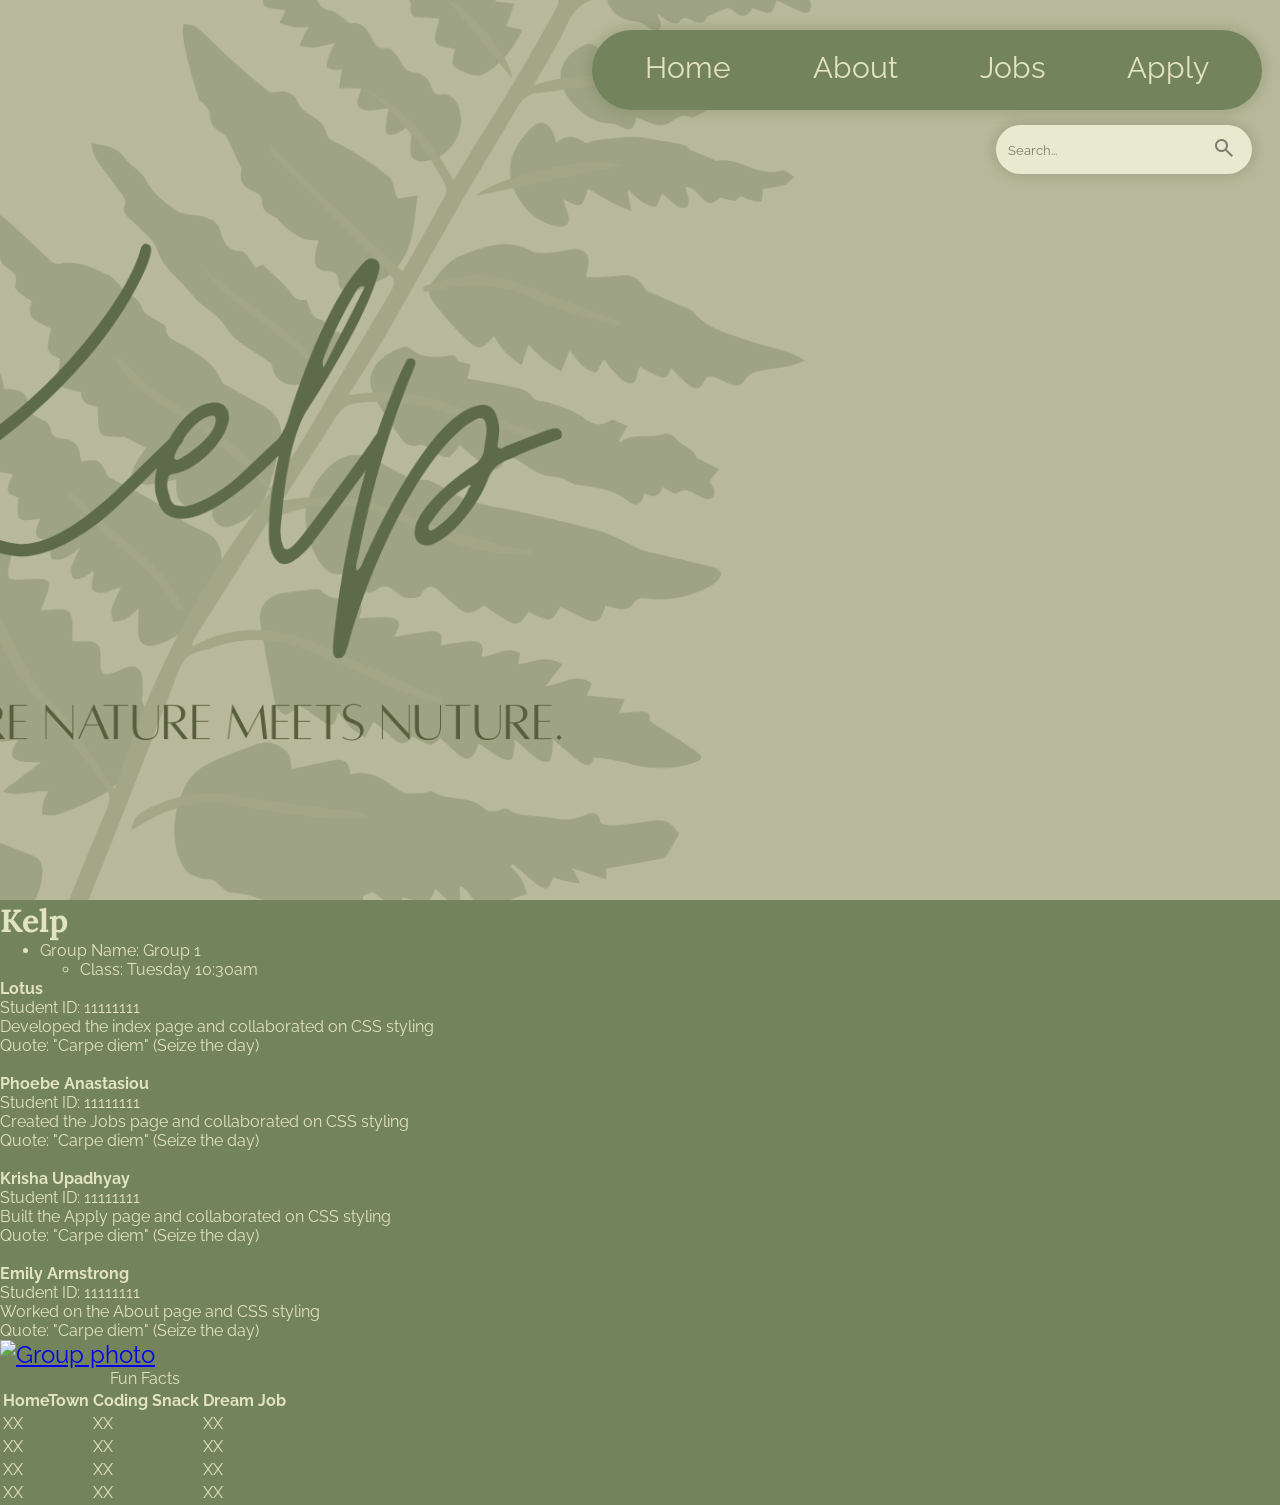
==== About.html @ f1166239 "added body of home page, fixed banner issue on jobs page, added table w job vacancies, fixed basic f" ====
<!DOCTYPE html>
<html lang="en">

<head>
    <meta charset="UTF-8">
    <meta name="description" content="Digital Heath and Wellness Provider">
    <meta name="keywords" content="COS10026, Web Technology Project, Assignment, Digital Health">
    <meta name="author" content="Emily Armstrong">
    <link rel="stylesheet" href="Styles/maintheme.css">
    <link rel="preconnect" href="https://fonts.googleapis.com">
    <link rel="preconnect" href="https://fonts.gstatic.com" crossorigin>
    <link href="https://fonts.googleapis.com/css2?family=Lora:ital,wght@0,400..700;1,400..700&display=swap"
        rel="stylesheet">
    <link rel="preconnect" href="https://fonts.googleapis.com">
    <link rel="preconnect" href="https://fonts.gstatic.com" crossorigin>
    <link
        href="https://fonts.googleapis.com/css2?family=Lora:ital,wght@0,400..700;1,400..700&family=Raleway:ital,wght@0,100..900;1,100..900&display=swap"
        rel="stylesheet">
    <link rel="stylesheet"
        href="https://fonts.googleapis.com/css2?family=Material+Symbols+Outlined:opsz,wght,FILL,GRAD@24,400,0,0&icon_names=search" />

    <title>Digital Heath and Wellness Provider</title>
</head>


<div class="banner">

    <nav>
      <div class="navbg"></div>
      <div class="navbar-text">
        <p class="menu"><a href="Home.html">Home</a></p>
        <p class="menu"><a href="About.html">About</a> </p>
        <p class="menu"><a href="jobspage.html">Jobs</a></p>
        <p class="menu"><a href="Apply.html">Apply</a></p>
      </div>

      

      <div class="searchbox">
        <form action="/search" method="get">
          <input type="search" name="q" placeholder="Search..." aria-label="Search through site content">
          <button type="submit"><span class="searchbox-icon material-symbols-outlined">
              search
            </span></button>
        </form>
      </div>
    </nav>
  </div>

<h1> Kelp </h1>

<ul>
    <li>Group Name: Group 1
        <ul>
            <li>Class: Tuesday 10:30am</li>
        </ul>
    </li>
</ul>


<section class="team">
    <dl class="teamMembers">

        <div class=memberCard>
            <dt><strong>Lotus</strong></dt>
            <dd class=studId>Student ID: 11111111 </dd>
            <dd>Developed the index page and collaborated on CSS styling</dd>
            <dd class=quote> Quote: "Carpe diem" (Seize the day)</dd>
        </div>
        <br>
        <div class=memberCard>
            <dt><strong>Phoebe Anastasiou</strong></dt>
            <dd class=studId>Student ID: 11111111 </dd>
            <dd>Created the Jobs page and collaborated on CSS styling</dd>
            <dd class=quote> Quote: "Carpe diem" (Seize the day)</dd>
        </div>
        <br>
        <div class=memberCard>
            <dt><strong>Krisha Upadhyay</strong></dt>
            <dd class=studId>Student ID: 11111111 </dd>
            <dd>Built the Apply page and collaborated on CSS styling</dd>
            <dd class=quote> Quote: "Carpe diem" (Seize the day)</dd>
        </div>
        <br>
        <div class=memberCard>
            <dt><strong>Emily Armstrong</strong></dt>
            <dd class=studId>Student ID: 11111111 </dd>
            <dd>Worked on the About page and CSS styling</dd>
            <dd class=quote> Quote: "Carpe diem" (Seize the day)</dd>
        </div>
    </dl>
</section>


<table>
    <caption> Fun Facts </caption>
    <tr>
        <th> HomeTown </th>
        <th> Coding Snack</th>
        <th> Dream Job</th>
    </tr>
    <tr>
        <td>XX</td>
        <td>XX</td>
        <td>XX</td>
    </tr>
    <tr>
        <td>XX</td>
        <td>XX</td>
        <td>XX</td>
    </tr>
    <tr>
        <td>XX</td>
        <td>XX</td>
        <td>XX</td>
    </tr>
    <tr>
        <td>XX</td>
        <td>XX</td>
        <td>XX</td>
    </tr>



    <a href="blankImage.png">
        <img src="blankImage.png" alt="Group photo" /></a>
---- Styles/maintheme.css ----
a
{
    font-family: 'Raleway', sans-serif;
    font-size: x-large;
}



body
{
    font-family: 'Raleway';
    background-color: #73835b;
    color: #E2E3BF;
}

h1,h2,h3,h4.h5.h6
{
    font-family: 'Lora';
}


/* FOR NAVBAR ONLY */


* {

  margin: 0;

}



.navbg {
  position: fixed;
  padding: 10px;
  top: 30px;
  right: 18px;
  width: 650px;
  height: 60px;
  background-color: #73835b;
  border-radius: 50px;
  box-shadow: 0 0 10px 5px #51623d2e;
  z-index: 1000;
}

.searchbox form {
  display: flex;
  justify-content: flex-end;
  align-items: center;
  position: fixed;
  top: 125px;
  right: 28px;
  padding: 10px;
  border-radius: 50px;
  font-family: 'Lora';
  background-color: #e8e9ce;
  width: max-content;
  z-index: 110;
  box-shadow: 0 0 10px 5px #51623d2e;
  pointer-events: auto; 
}

.searchbox input[type="search"] {
  font-family: 'raleway';
  border: none;
  outline:none;
  width: 200px;
  background: none;
  cursor: text;

}

.searchbox input::placeholder, .searchbox-icon
{
  color: rgba(0, 0, 0, 0.466);
}


button {
  
  border: none;
  background: none;

}

.menu {
  display: inline-block;
  text-align: right;
  margin-right: 50px;
  font-family: 'Lora';
  z-index: 150;
}

.menu a {
  color: #E2E3BF;
  position: relative;
  padding: 20px 16px;
  text-decoration: none;
  font-size: 30px;
  position: relative;
  z-index: 150;
}


.navbar-text {
  position:fixed;
  top: 0px;
  right: 5px;
  display: flex;
  justify-content: flex-end;
  align-items: flex-end;
  padding-top: 50px;
  color: white;
  text-align: center;
  z-index: 1100;
  pointer-events: auto;
}

.navbar-text a:hover
{
  background-color: #51623D;
  border-radius: 50px;
  border-width: auto; 
  
  
}


.banner {
  position: relative;
  background-image: linear-gradient(rgba(0, 0, 0, 0.185), rgba(0, 0, 0, 0.185)), url("../images/banner.png");
  background-size: cover;
  background-position: center;
  height: 900px;
  width: 100%;
  color: #51623D;
  text-align: center;
  z-index: 1;
}
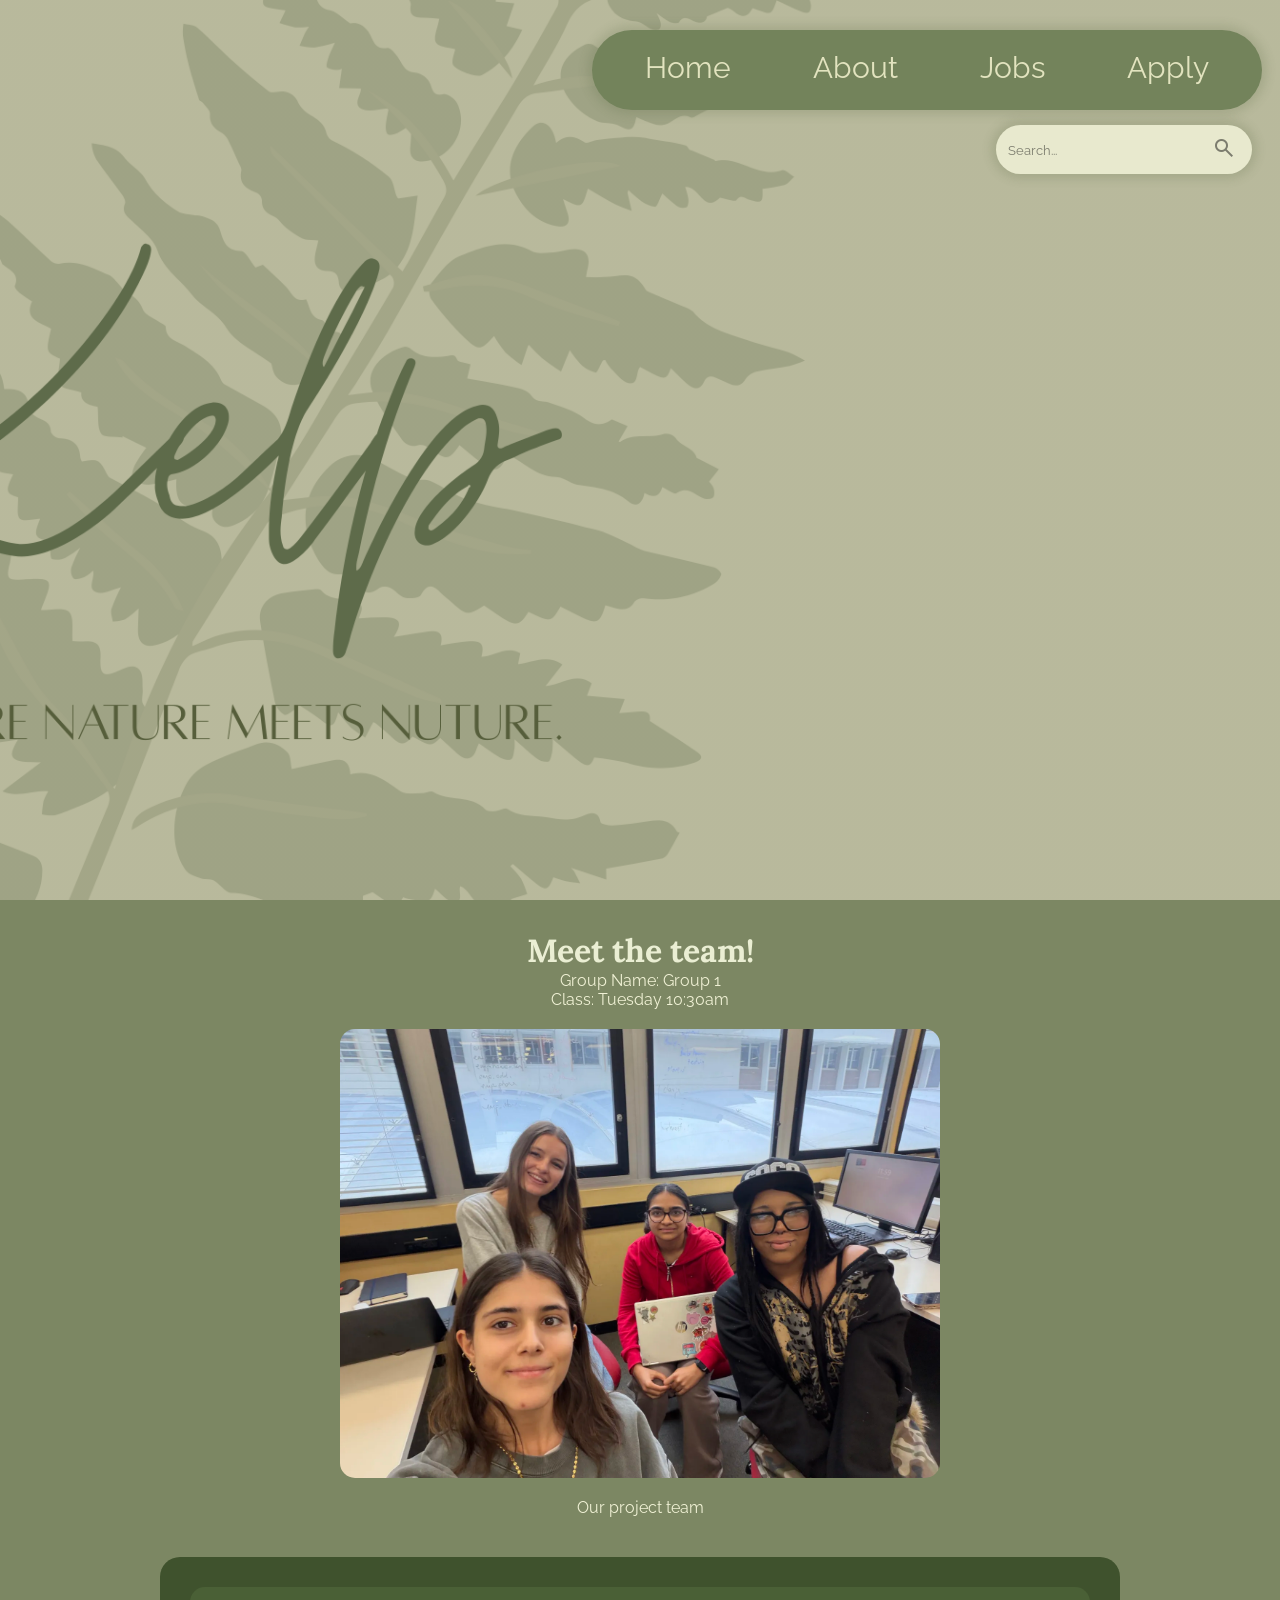
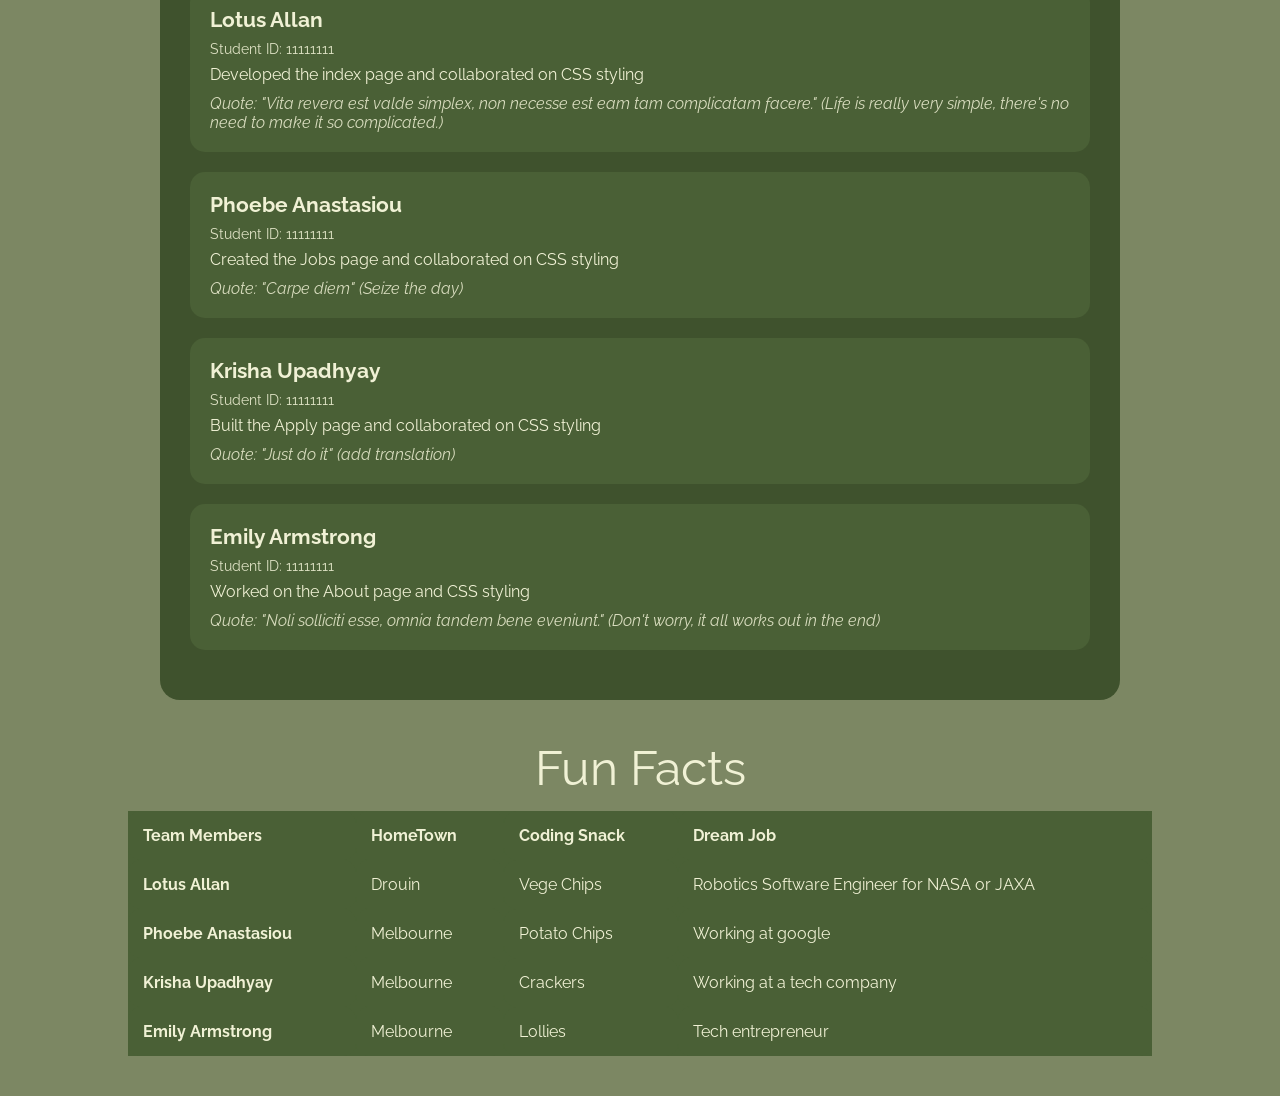
==== commit 427e7524: "fixed css" ====
--- a/About.html
+++ b/About.html
@@ -1,6 +1,5 @@
 <!DOCTYPE html>
 <html lang="en">
-
 <head>
     <meta charset="UTF-8">
     <meta name="description" content="Digital Heath and Wellness Provider">
@@ -19,9 +18,9 @@
     <link rel="stylesheet"
         href="https://fonts.googleapis.com/css2?family=Material+Symbols+Outlined:opsz,wght,FILL,GRAD@24,400,0,0&icon_names=search" />
 
+    <link rel="stylesheet" href="Styles/about.css">
     <title>Digital Heath and Wellness Provider</title>
 </head>
-
 
 <div class="banner">
 
@@ -47,80 +46,108 @@
     </nav>
   </div>
 
-<h1> Kelp </h1>
 
-<ul>
-    <li>Group Name: Group 1
-        <ul>
-            <li>Class: Tuesday 10:30am</li>
-        </ul>
-    </li>
-</ul>
+
+<h1> Meet the team! </h1>
+
+<div class="group-info">
+    <ul>
+        <li>Group Name: Group 1
+            <ul>
+                <li>Class: Tuesday 10:30am</li>
+            </ul>
+        </li>
+    </ul>
+</div>
+
+<figure>
+  <img src="images/group-photo.png" alt="Group photo">
+  <figcaption>Our project team</figcaption>
+</figure>
 
 
 <section class="team">
-    <dl class="teamMembers">
+  <div class="memberCard">
+    <dl>
+      <dt><strong>Lotus Allan</strong></dt>
+      <dd class="studId">Student ID: 11111111</dd>
+      <dd>Developed the index page and collaborated on CSS styling</dd>
+      <dd class="quote">
+        Quote: "Vita revera est valde simplex, non necesse est eam tam complicatam facere."
+        (Life is really very simple, there's no need to make it so complicated.)
+      </dd>
+    </dl>
+  </div>
 
-        <div class=memberCard>
-            <dt><strong>Lotus</strong></dt>
-            <dd class=studId>Student ID: 11111111 </dd>
-            <dd>Developed the index page and collaborated on CSS styling</dd>
-            <dd class=quote> Quote: "Carpe diem" (Seize the day)</dd>
-        </div>
-        <br>
-        <div class=memberCard>
-            <dt><strong>Phoebe Anastasiou</strong></dt>
-            <dd class=studId>Student ID: 11111111 </dd>
-            <dd>Created the Jobs page and collaborated on CSS styling</dd>
-            <dd class=quote> Quote: "Carpe diem" (Seize the day)</dd>
-        </div>
-        <br>
-        <div class=memberCard>
-            <dt><strong>Krisha Upadhyay</strong></dt>
-            <dd class=studId>Student ID: 11111111 </dd>
-            <dd>Built the Apply page and collaborated on CSS styling</dd>
-            <dd class=quote> Quote: "Carpe diem" (Seize the day)</dd>
-        </div>
-        <br>
-        <div class=memberCard>
-            <dt><strong>Emily Armstrong</strong></dt>
-            <dd class=studId>Student ID: 11111111 </dd>
-            <dd>Worked on the About page and CSS styling</dd>
-            <dd class=quote> Quote: "Carpe diem" (Seize the day)</dd>
-        </div>
+  <div class="memberCard">
+    <dl>
+      <dt><strong>Phoebe Anastasiou</strong></dt>
+      <dd class="studId">Student ID: 11111111</dd>
+      <dd>Created the Jobs page and collaborated on CSS styling</dd>
+      <dd class="quote">
+        Quote: "Carpe diem" (Seize the day)
+      </dd>
     </dl>
+  </div>
+
+  <div class="memberCard">
+    <dl>
+      <dt><strong>Krisha Upadhyay</strong></dt>
+      <dd class="studId">Student ID: 11111111</dd>
+      <dd>Built the Apply page and collaborated on CSS styling</dd>
+      <dd class="quote">
+        Quote: "Just do it" (add translation)
+      </dd>
+    </dl>
+  </div>
+
+  <div class="memberCard">
+    <dl>
+      <dt><strong>Emily Armstrong</strong></dt>
+      <dd class="studId">Student ID: 11111111</dd>
+      <dd>Worked on the About page and CSS styling</dd>
+      <dd class="quote">
+        Quote: "Noli solliciti esse, omnia tandem bene eveniunt."
+        (Don't worry, it all works out in the end)
+      </dd>
+    </dl>
+  </div>
+
 </section>
 
 
 <table>
     <caption> Fun Facts </caption>
-    <tr>
-        <th> HomeTown </th>
-        <th> Coding Snack</th>
-        <th> Dream Job</th>
-    </tr>
-    <tr>
-        <td>XX</td>
-        <td>XX</td>
-        <td>XX</td>
-    </tr>
-    <tr>
-        <td>XX</td>
-        <td>XX</td>
-        <td>XX</td>
-    </tr>
-    <tr>
-        <td>XX</td>
-        <td>XX</td>
-        <td>XX</td>
-    </tr>
-    <tr>
-        <td>XX</td>
-        <td>XX</td>
-        <td>XX</td>
-    </tr>
+
+        <tr> 
+            <th> Team Members </th>
+            <th> HomeTown </th>
+            <th> Coding Snack</th>
+            <th> Dream Job</th>
+        </tr>
+        <tr>
+            <td><strong>Lotus Allan</strong></td>
+            <td>Drouin</td>
+            <td>Vege Chips</td>
+            <td>Robotics Software Engineer for NASA or JAXA</td>
+        </tr>
+        <tr>
+            <td><strong>Phoebe Anastasiou</strong></td>
+            <td>Melbourne</td>
+            <td>Potato Chips</td>
+            <td>Working at google</td>
+        </tr>
+        <tr>
+            <td><strong>Krisha Upadhyay</strong></td>
+            <td>Melbourne</td>
+            <td>Crackers</td>
+            <td>Working at a tech company</td>
+        </tr>
+        <tr>
+            <td><strong>Emily Armstrong</strong></td>
+            <td>Melbourne</td>
+            <td>Lollies</td>
+            <td>Tech entrepreneur</td>
+        </tr>
 
 
-
-    <a href="blankImage.png">
-        <img src="blankImage.png" alt="Group photo" /></a>
--- a/Styles/about.css
+++ b/Styles/about.css
@@ -0,0 +1,112 @@
+/*
+filename: [assignment-1_about]
+author: [Emily Armstrong]
+created: [1/04/25]
+description: [Web Tech - assignment]
+*/
+
+body {
+  margin: 0;
+  font-family: "Raleway", sans-serif;
+  background-color: #7c8763;
+  color: #f0f1d5;
+}
+
+
+h1 {
+  text-align: center;
+  margin-top: 30px;
+  color: #eaeed3;
+}
+
+figcaption {
+  text-align: center;
+}
+
+ul {
+  text-align: center;
+  list-style: none;
+  padding: 0;
+}
+
+.team {
+  max-width: 900px;
+  margin: 40px auto;
+  padding: 30px;
+  background-color: #3f522d;
+  border-radius: 20px;
+}
+
+
+.memberCard {
+  background-color: #4a6036;
+  border-radius: 15px;
+  padding: 20px;
+  margin-bottom: 20px;
+}
+
+
+.memberCard dt {
+  font-size: 1.3em;
+  font-weight: bold;
+  margin-bottom: 8px;
+}
+
+
+.studId {
+  font-size: 0.9em;
+  margin-bottom: 8px;
+  opacity: 0.9;
+}
+
+
+.quote {
+  font-style: italic;
+  margin-top: 10px;
+  opacity: 0.85;
+}
+
+
+img {
+  display: block;
+  margin: 20px auto;
+  width: 60%;
+  border-radius: 15px;
+}
+
+img {
+  width: 600px;
+  height: auto; 
+}
+
+
+table {
+  width: 80%;
+  margin: 40px auto;
+  border-collapse: collapse;
+  background-color: #4a6036;
+}
+
+
+caption {
+  font-size: 3em;
+  margin-bottom: 15px;
+}
+
+
+th, td {
+  background-color: #4a6036;
+  padding: 15px;
+  border-radius: 12px;
+  text-align: left;
+}
+
+
+th {
+  font-weight: bold;
+}
+
+
+td:hover {
+  background-color: #5c7445;
+}
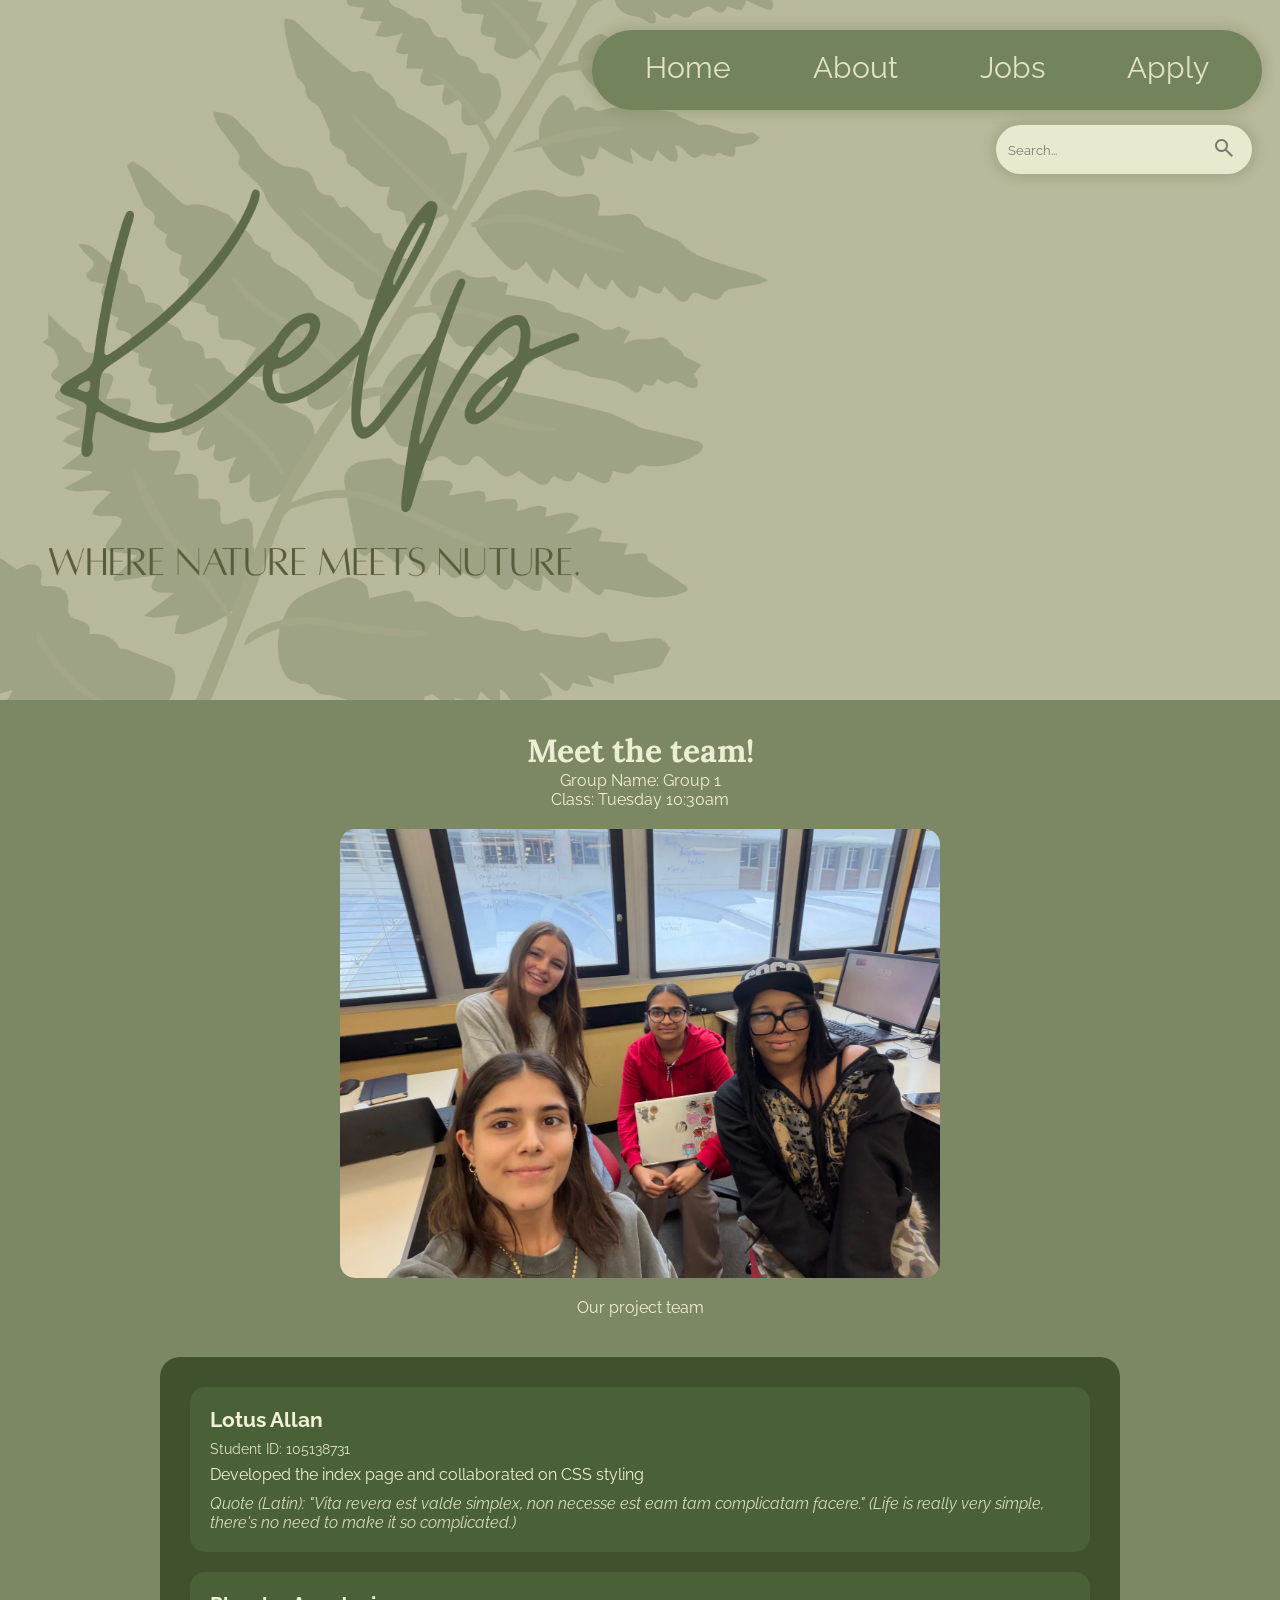
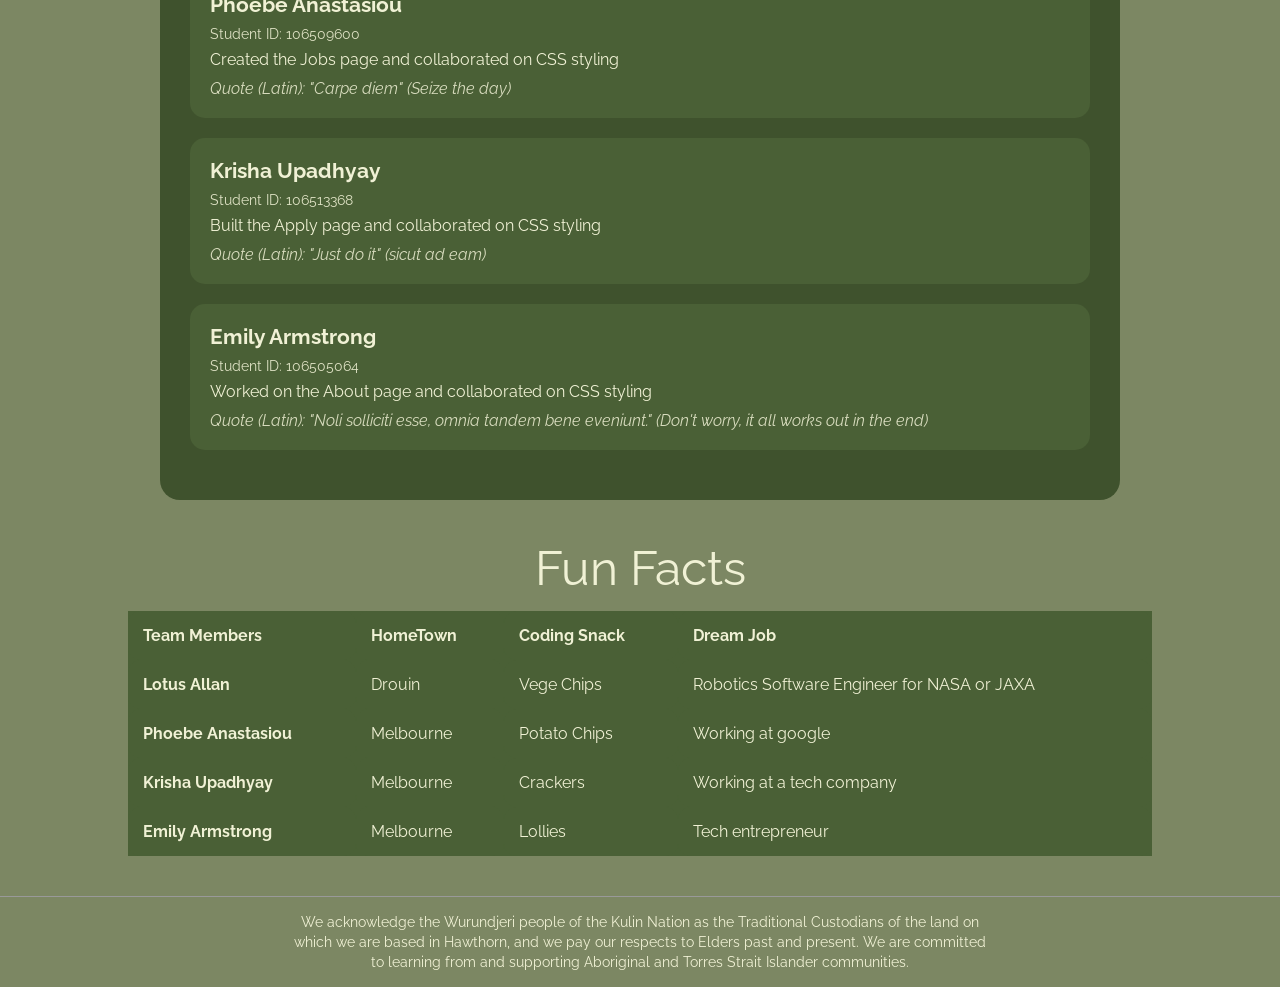
==== commit b565e87a: "last minute things" ====
--- a/About.html
+++ b/About.html
@@ -21,6 +21,8 @@
     <link rel="stylesheet" href="Styles/about.css">
     <title>Digital Heath and Wellness Provider</title>
 </head>
+
+<body>
 
 <div class="banner">
 
@@ -70,10 +72,10 @@
   <div class="memberCard">
     <dl>
       <dt><strong>Lotus Allan</strong></dt>
-      <dd class="studId">Student ID: 11111111</dd>
+      <dd class="studId">Student ID: 105138731</dd>
       <dd>Developed the index page and collaborated on CSS styling</dd>
       <dd class="quote">
-        Quote: "Vita revera est valde simplex, non necesse est eam tam complicatam facere."
+        Quote (Latin): "Vita revera est valde simplex, non necesse est eam tam complicatam facere." 
         (Life is really very simple, there's no need to make it so complicated.)
       </dd>
     </dl>
@@ -82,10 +84,10 @@
   <div class="memberCard">
     <dl>
       <dt><strong>Phoebe Anastasiou</strong></dt>
-      <dd class="studId">Student ID: 11111111</dd>
+      <dd class="studId">Student ID: 106509600</dd>
       <dd>Created the Jobs page and collaborated on CSS styling</dd>
       <dd class="quote">
-        Quote: "Carpe diem" (Seize the day)
+        Quote (Latin): "Carpe diem" (Seize the day)
       </dd>
     </dl>
   </div>
@@ -93,10 +95,10 @@
   <div class="memberCard">
     <dl>
       <dt><strong>Krisha Upadhyay</strong></dt>
-      <dd class="studId">Student ID: 11111111</dd>
+      <dd class="studId">Student ID: 106513368</dd>
       <dd>Built the Apply page and collaborated on CSS styling</dd>
       <dd class="quote">
-        Quote: "Just do it" (add translation)
+        Quote (Latin): "Just do it" (sicut ad eam)
       </dd>
     </dl>
   </div>
@@ -104,10 +106,10 @@
   <div class="memberCard">
     <dl>
       <dt><strong>Emily Armstrong</strong></dt>
-      <dd class="studId">Student ID: 11111111</dd>
-      <dd>Worked on the About page and CSS styling</dd>
+      <dd class="studId">Student ID: 106505064</dd>
+      <dd>Worked on the About page and collaborated on CSS styling</dd>
       <dd class="quote">
-        Quote: "Noli solliciti esse, omnia tandem bene eveniunt."
+        Quote (Latin): "Noli solliciti esse, omnia tandem bene eveniunt."
         (Don't worry, it all works out in the end)
       </dd>
     </dl>
@@ -149,5 +151,12 @@
             <td>Lollies</td>
             <td>Tech entrepreneur</td>
         </tr>
+</table>
 
+<footer>
+  <p>We acknowledge the Wurundjeri people of the Kulin Nation as the Traditional Custodians of the land on which we are based in Hawthorn, and we pay our respects to Elders past and present.
+  We are committed to learning from and supporting Aboriginal and Torres Strait Islander communities.</p>
+</footer>
 
+</body>
+</html>
--- a/Styles/maintheme.css
+++ b/Styles/maintheme.css
@@ -138,4 +138,13 @@
   color: #51623D;
   text-align: center;
   z-index: 1;
+}
+
+
+@media (max-width: 1440px) 
+{
+  .banner
+  {
+    height: 700px;
+  }
 }
--- a/Styles/about.css
+++ b/Styles/about.css
@@ -7,7 +7,6 @@
 
 body {
   margin: 0;
-  font-family: "Raleway", sans-serif;
   background-color: #7c8763;
   color: #f0f1d5;
 }
@@ -109,4 +108,18 @@
 
 td:hover {
   background-color: #5c7445;
+}
+
+footer {
+  border-top: 1px solid #999;   
+  margin-top: 40px;             
+  padding: 15px 0;        
+  text-align: center;           
+}
+
+footer p {
+  max-width: 700px;            
+  margin: 0 auto;              
+  font-size: 0.9em;
+  line-height: 1.4;
 }
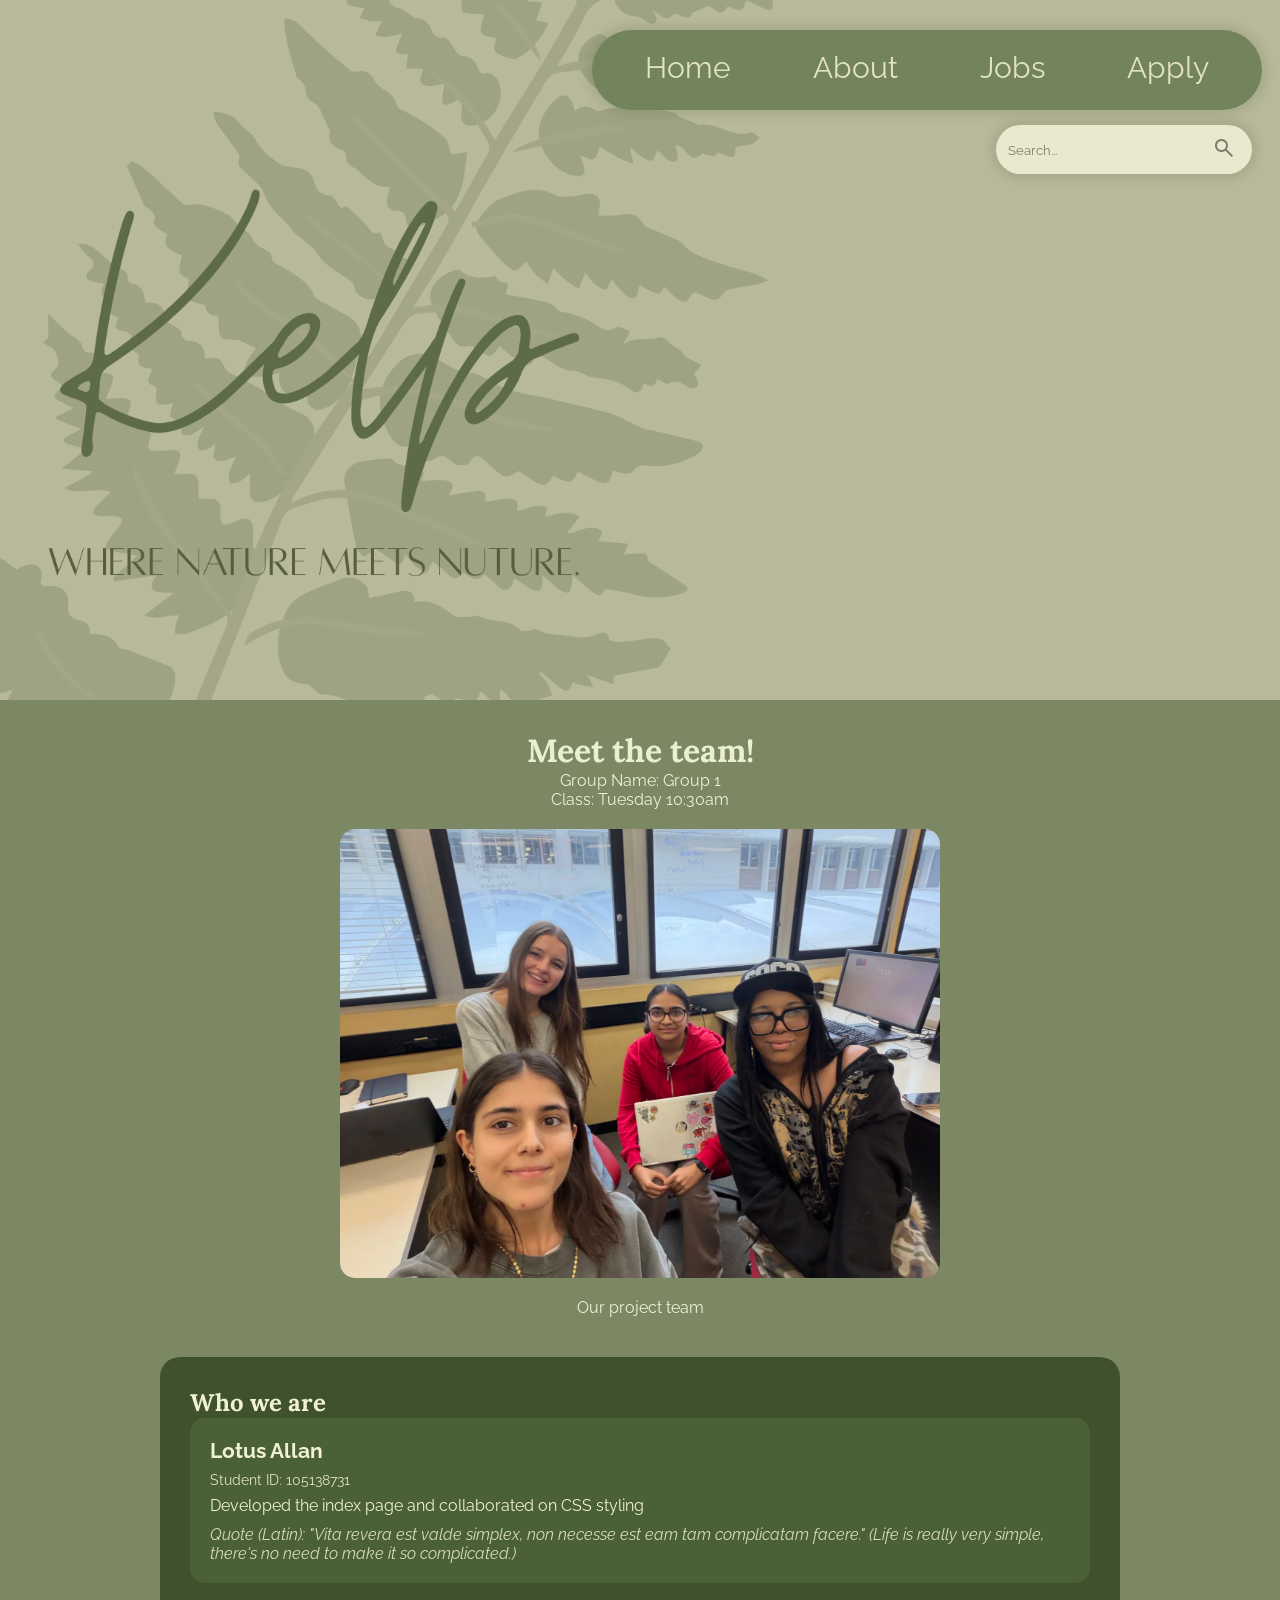
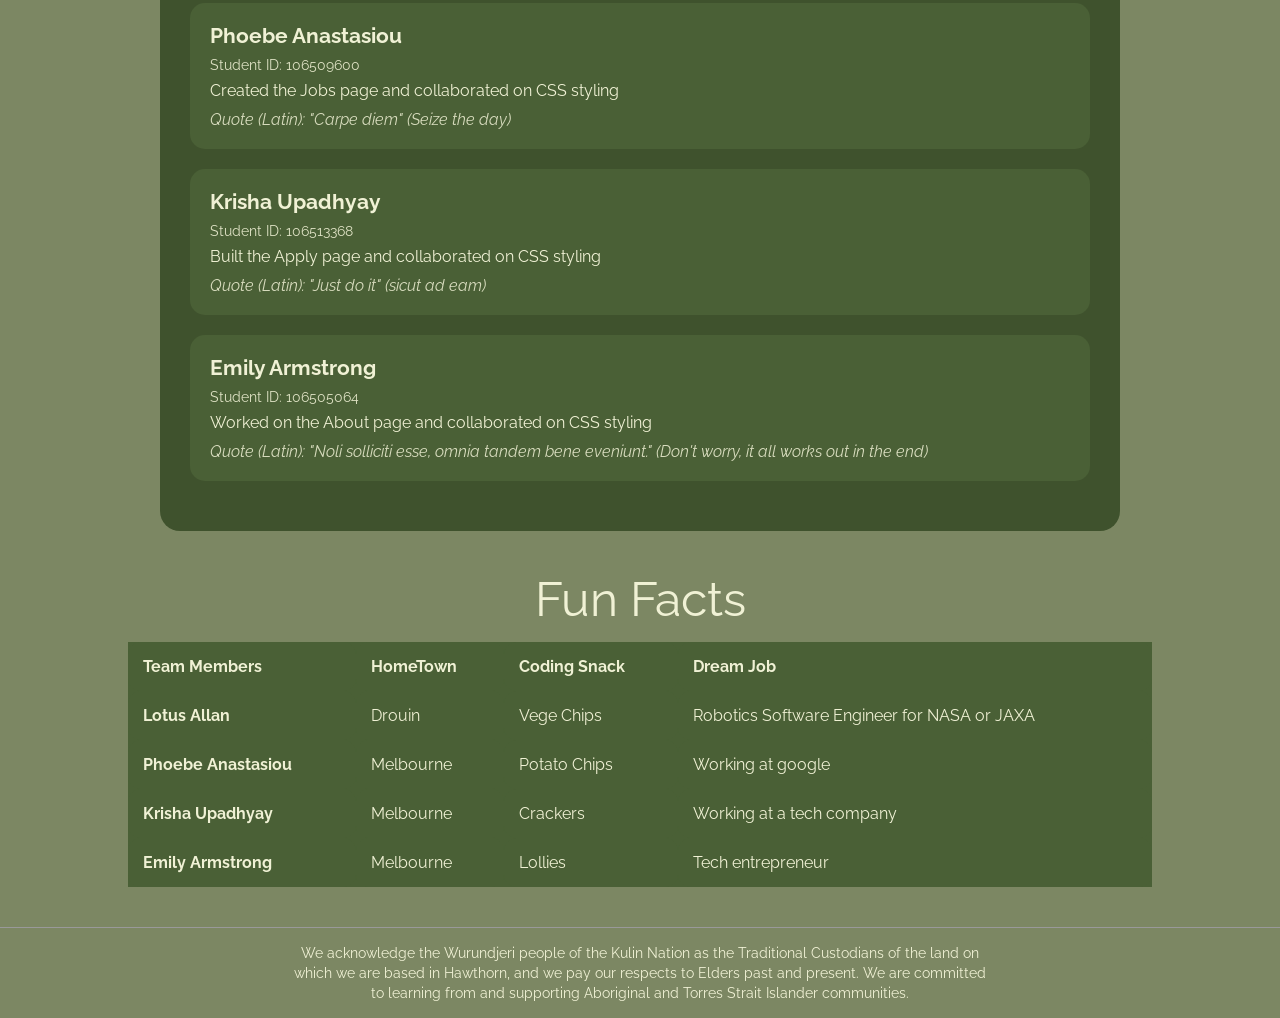
==== commit 7d2534f8: "fixing errors shown in validator" ====
--- a/About.html
+++ b/About.html
@@ -16,7 +16,7 @@
         href="https://fonts.googleapis.com/css2?family=Lora:ital,wght@0,400..700;1,400..700&family=Raleway:ital,wght@0,100..900;1,100..900&display=swap"
         rel="stylesheet">
     <link rel="stylesheet"
-        href="https://fonts.googleapis.com/css2?family=Material+Symbols+Outlined:opsz,wght,FILL,GRAD@24,400,0,0&icon_names=search" />
+        href="https://fonts.googleapis.com/css2?family=Material+Symbols+Outlined:opsz,wght,FILL,GRAD@24,400,0,0&icon_names=search" >
 
     <link rel="stylesheet" href="Styles/about.css">
     <title>Digital Heath and Wellness Provider</title>
@@ -69,6 +69,7 @@
 
 
 <section class="team">
+  <h2>Who we are</h2>
   <div class="memberCard">
     <dl>
       <dt><strong>Lotus Allan</strong></dt>
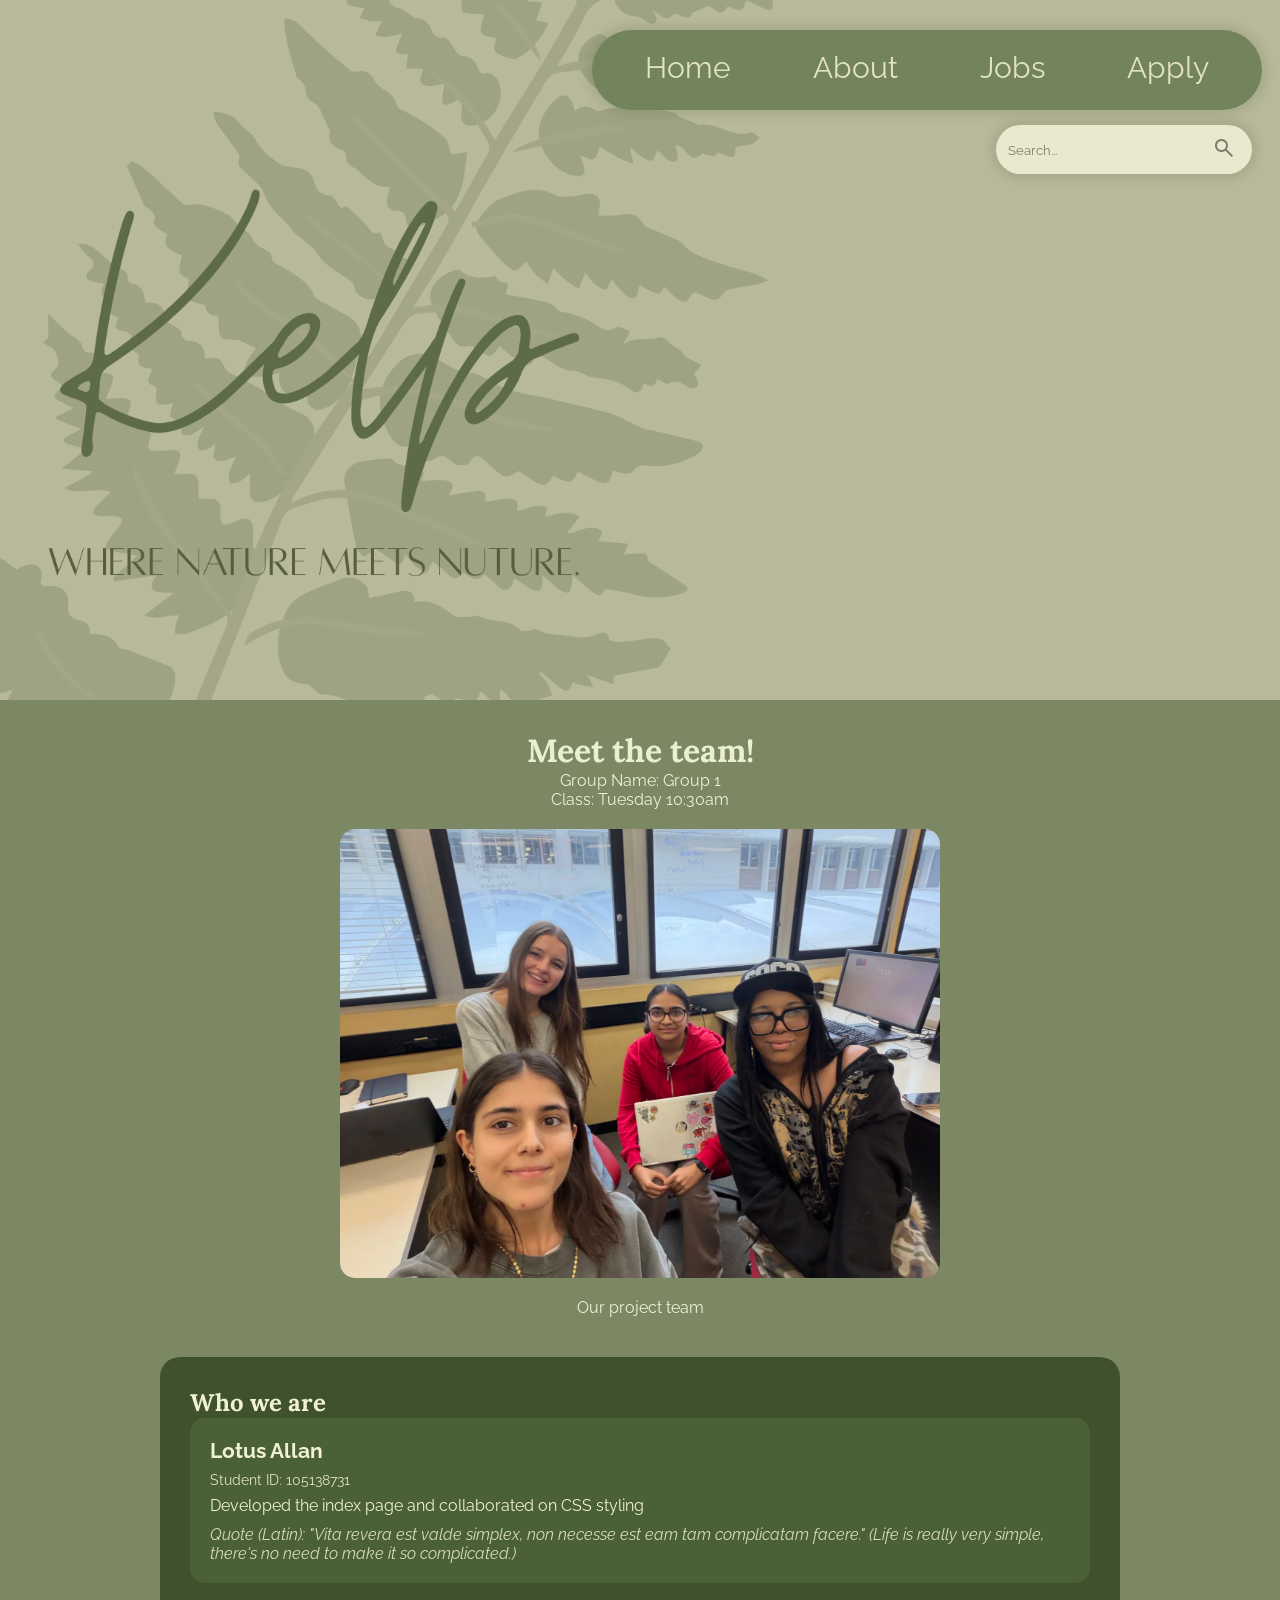
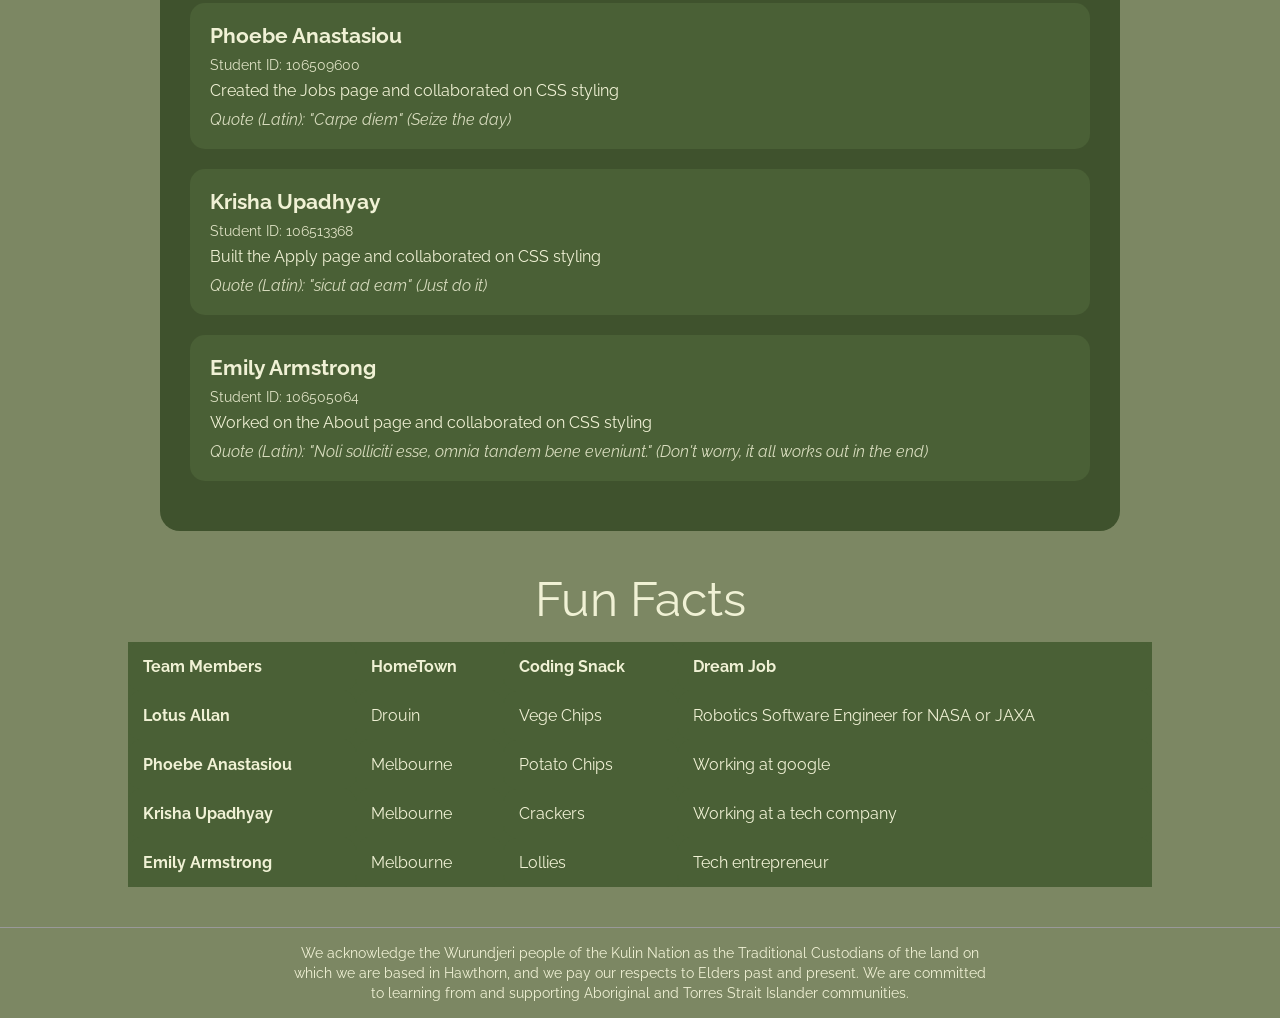
==== commit 7907b28f: "final commit" ====
--- a/About.html
+++ b/About.html
@@ -99,7 +99,7 @@
       <dd class="studId">Student ID: 106513368</dd>
       <dd>Built the Apply page and collaborated on CSS styling</dd>
       <dd class="quote">
-        Quote (Latin): "Just do it" (sicut ad eam)
+        Quote (Latin): "sicut ad eam" (Just do it)
       </dd>
     </dl>
   </div>
